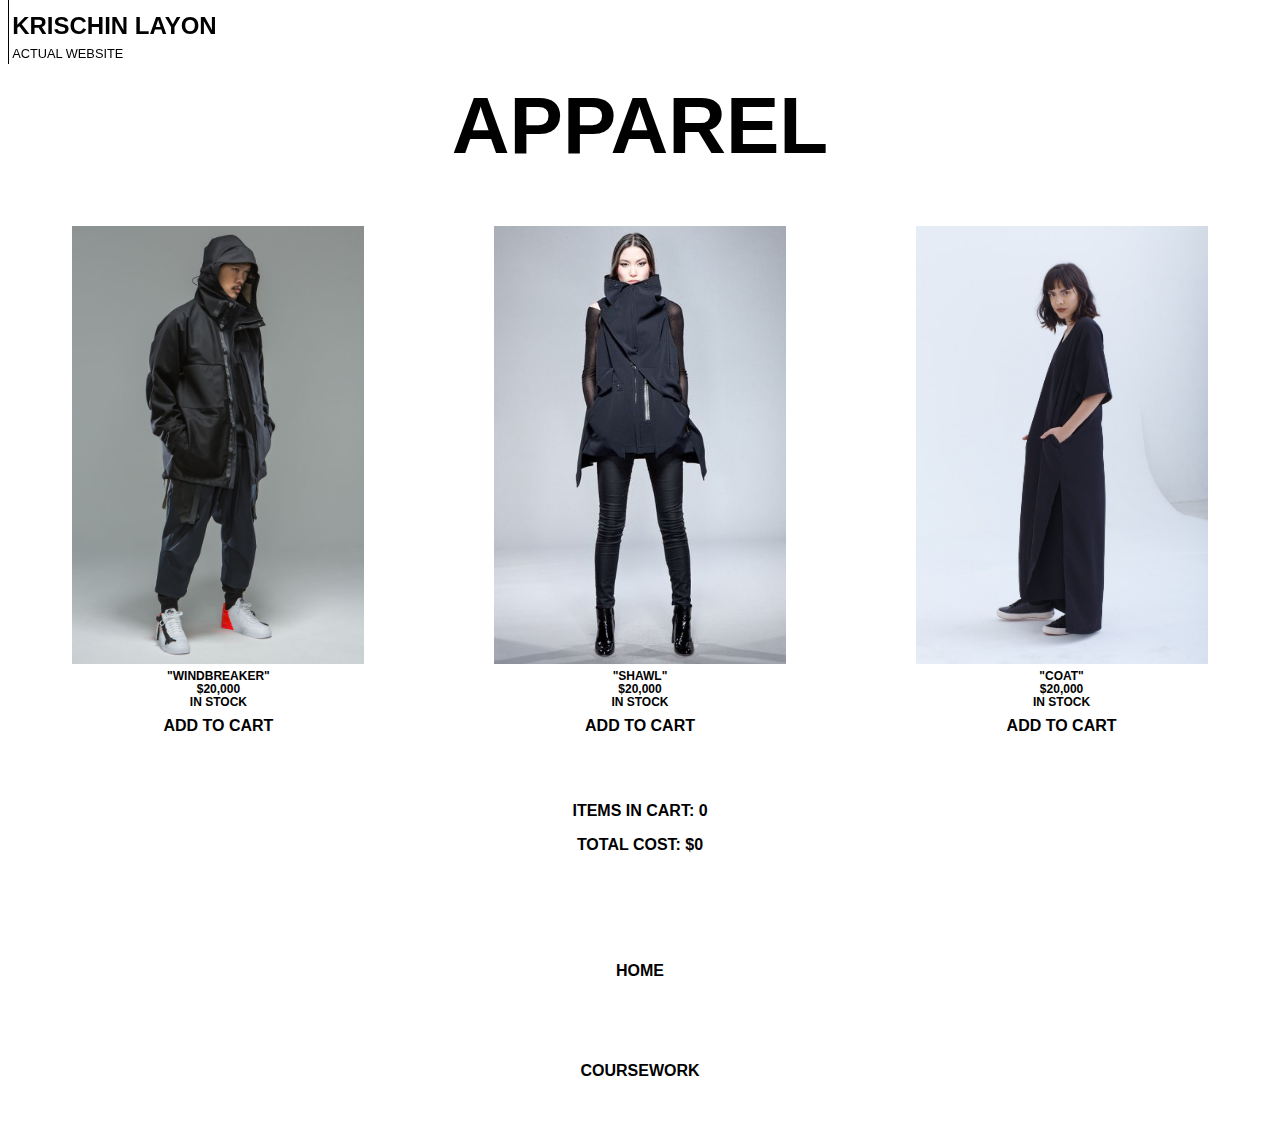
==== apparel.html @ 986e84ab "Added Comments" ====
<html>
	<head>
		<title>APPAREL</title>
		<link rel="stylesheet" href="styles/style.css">
		<link rel="shortcut icon" href="favicon.ico">
		<meta name="description" content="OFFICIAL SITE FOR CDG X ACRONYM">
		<meta name="keywords" content="Comme Des Garcons, CDG, Acronym, CDG X Acronym, Comme Des Garcons X Acronym">
	</head>
	
	
	<body id="body">
		<!--Floating Links-->
		<div id = "nav">
			<p style = "font-size: 1.5em">Krischin Layon</p>
			<a href="https://www.christianlayone.com/" class = "nav">Actual Website</a>
		</div>
		
		<!--Title-->
		<h1 class="top">APPAREL</h1>
		
		<div class = "showcase">
			<img src="img/piece1.jpg" id = "apparelPic">
			<br>
			<div id="buyBox">
				<div class="prevText">
					<p>"WINDBREAKER"</p>
					<p>$20,000</p>
					<p>In Stock</p>
				</div>
				<br>
				<button class = "buyButton">ADD TO CART</button>
			</div>
		</div>
		
		<div class = "showcase">
			<img src="img/piece2.jpg" id = "apparelPic">
			<br>
			<div id="buyBox">
				<div class="prevText">
					<p>"SHAWL"</p>
					<p>$20,000</p>
					<p>In Stock</p>
				</div>
				<br>
				<button class = "buyButton">ADD TO CART</button>
			</div>
		</div>
		
		<div class = "showcase">
			<img src="img/piece3.jpg" id = "apparelPic">
			<br>
			<div id="buyBox">
				<div class="prevText">
					<p>"COAT"</p>
					<p>$20,000</p>
					<p>In Stock</p>
				</div>
				<br>
				<button class = "buyButton">ADD TO CART</button>
			</div>
		</div>
		
		<br>
		
		<div style="padding:2%"></div>
		
		<p id="itemCount">ITEMS IN CART: 0</p>
		<p id="totalCost">TOTAL COST: $0</p>
		<button id="checkoutButton">PROCEED TO CHECKOUT</button>
		
		<div style="padding:2%"></div>
		
		<!-- Site Navigation -->
		<div id = "links">
			<a href="index.html">Home</a>
			</br>
			<a href="coursework.html">Coursework</a>
		</div>
		
		<script>
			var itemsInCart = 0;
			var expense = 0;
			
			//update page with new items
			function updateInventory(){
				document.getElementById("itemCount").innerHTML = "ITEMS IN CART: " + String(itemsInCart);
				document.getElementById("totalCost").innerHTML = "TOTAL COST: $" + String(expense);
				
				if (itemsInCart > 0){
					document.getElementById("checkoutButton").style.display = "inline";
				}
			}
			
			//assign this function to the checkout button
			document.getElementById("checkoutButton").onclick = function(){
				document.getElementById("body").style.animation = "fadeout 0.2s";
				window.location.assign("checkout.html");
			}
			
			//loop through all buyButtons this onclick function
			var buttons = document.getElementsByClassName("buyButton");
			for(var i=0; i<buttons.length; i++) {
        		buttons[i].onclick = function(){
        			this.innerHTML = "IN CART"
        			this.style.color = "red";
        			itemsInCart++;
        			expense += 20000;
        			updateInventory();
        		}
    		}
    		
    		//loop through all a tags add add this function
    		var aTags = document.getElementsByTagName("a");
    		for (var i=0; i<aTags.length; i++){
    			aTags[i].onclick = function(){
    				document.getElementById("body").style.animation = "fadeout 0.2s";
    			}
    		}
		</script>
	</body>
</html>
---- styles/style.css ----
body {
    font-family: Helvetica;
    text-transform: uppercase;
    text-align: center;
    font-weight: bold;
    font-size: 1em;
    
    /*css3 fade animations. the first lines are for compatibility with other browsers */
    -webkit-animation: fadein 2s; /* Safari, Chrome and Opera */
       -moz-animation: fadein 2s; /* Firefox */
            animation: fadein 2s;
}


/*these are the same thing, just for different browsers*/
@keyframes fadein {from {opacity: 0;}to {opacity:1;}}
@keyframes fadeout{from {opacity:1;} to {opacity:0;}}
/* Firefox */
@-moz-keyframes fadein {from {opacity: 0;} to {opacity:1;}}
@-moz-keyframes fadeout{from {opacity: 1;} to {opacity:0;}}
/* Safari, Chrome and Opera */
@-webkit-keyframes fadein {from {opacity: 0;} to {opacity:1;} }
@-webkit-keyframes fadeout{from {opacity: 1;} to {opacity:0;} }


/*heres the rest of my styling*/
.top{
    font-size:5em;
    margin-top:1em;
}

#homeTitle{
    text-align:right;
    transform: rotate(270deg) translateX(2em);
    transform-origin: 100% 100%;
}

#links { /*ID for the actual webpage links (NOT NAV)*/
    line-height: 100px;
}

#nav{ /*ID for the navigation window*/
    position: fixed;
    top: 0px;
    line-height: 4px;
    text-align: left;
    padding-bottom: 0.5em;
    padding-left:0.2em;
    
    border-left-style: solid;
    border-color: black;
    border-width: 1px;
}

#apparelPic{
    width: 70%;
}

#buyBox{
    text-align:center;
    display: inline-block;
    line-height:1px;
}

#checkoutButton{
    display:none;
}


.showcase{
    display:inline-block;
    width: 33%;
}



.buyButton{
    background-color:white;
    border: none;
    font-size: 1em;
    font-weight: bold;
    text-align:center;
}

.buyButton:hover{
    transform:translateY(1px);
}

.prevText{
    font-size:0.75em;
}

a {
    font-weight: bold;
}

.nav{ /*class for all navigation links*/
  font-weight: normal;  
  font-size: 0.8em;
}

.nav:hover{
    font-weight:bold;
    font-size: 0.8em;
}

a:link{
    color:black;
    text-decoration: none;
}

a:visited{
    color:black;
    text-decoration: none;
}

a:hover{
    font-size: 1.25em;
}
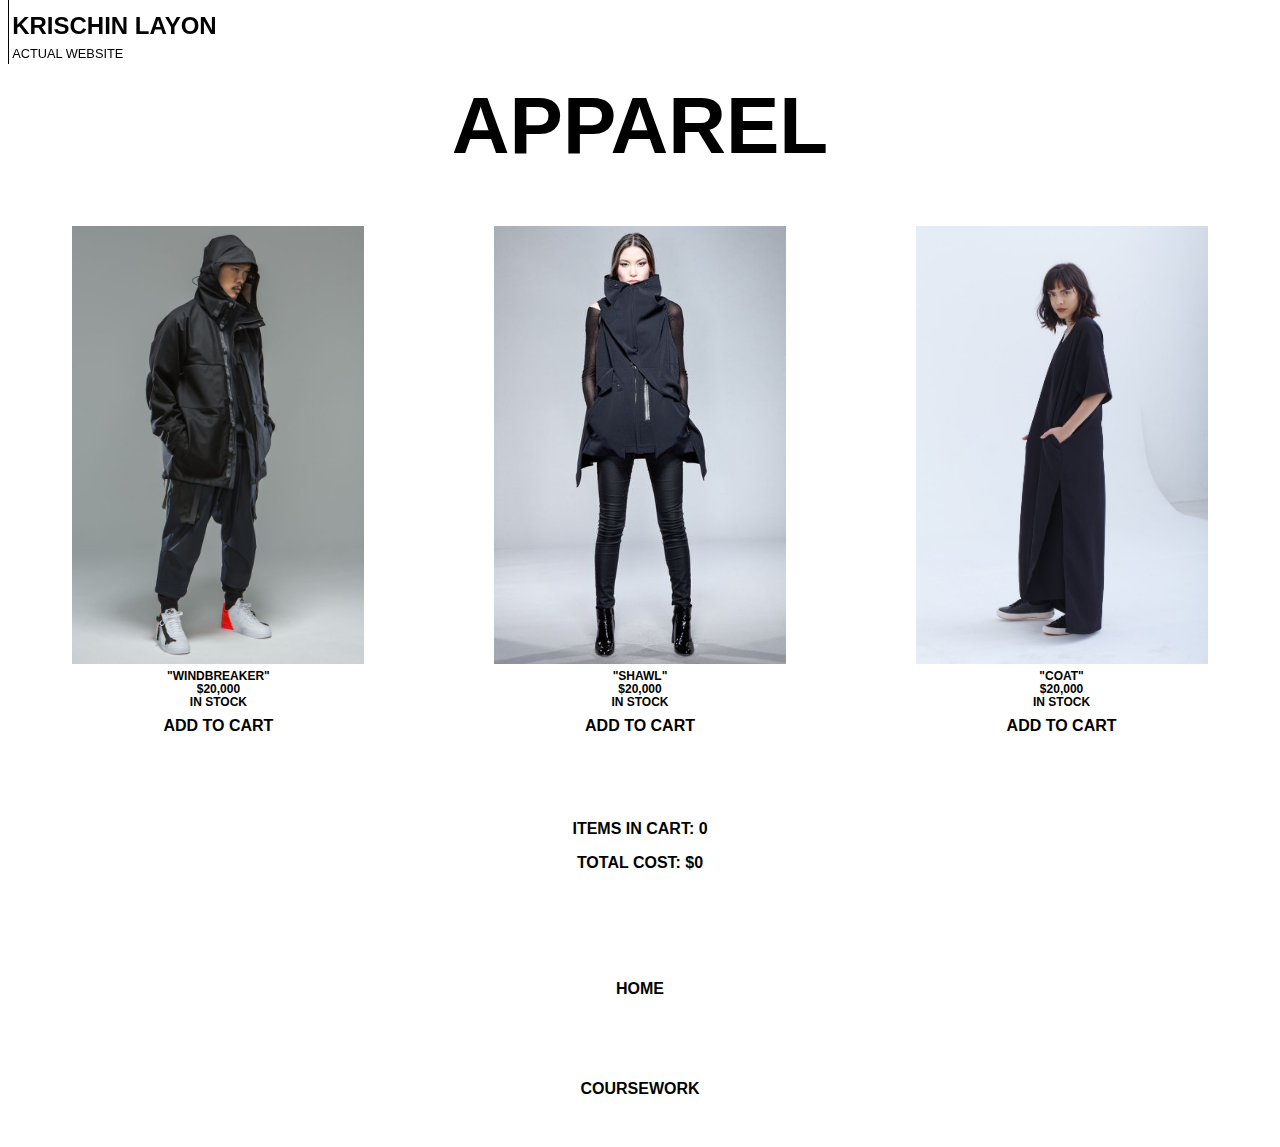
==== commit 7ba27290: "Adjusted the site to match the rubric more" ====
--- a/apparel.html
+++ b/apparel.html
@@ -18,45 +18,48 @@
 		<!--Title-->
 		<h1 class="top">APPAREL</h1>
 		
-		<div class = "showcase">
-			<img src="img/piece1.jpg" id = "apparelPic">
-			<br>
-			<div id="buyBox">
-				<div class="prevText">
-					<p>"WINDBREAKER"</p>
-					<p>$20,000</p>
-					<p>In Stock</p>
+		<!-- Boxes for each item -->
+		<div>
+			<div class = "showcase">
+				<img src="img/piece1.jpg" id = "apparelPic">
+				<br>
+				<div id="buyBox">
+					<div class="prevText">
+						<p>"WINDBREAKER"</p>
+						<p>$20,000</p>
+						<p>In Stock</p>
+					</div>
+					<br>
+					<button class = "buyButton">ADD TO CART</button>
 				</div>
+			</div>
+		
+			<div class = "showcase">
+				<img src="img/piece2.jpg" id = "apparelPic">
 				<br>
-				<button class = "buyButton">ADD TO CART</button>
+				<div id="buyBox">
+					<div class="prevText">
+						<p>"SHAWL"</p>
+						<p>$20,000</p>
+						<p>In Stock</p>
+					</div>
+					<br>
+					<button class = "buyButton">ADD TO CART</button>
+				</div>
 			</div>
-		</div>
 		
-		<div class = "showcase">
-			<img src="img/piece2.jpg" id = "apparelPic">
-			<br>
-			<div id="buyBox">
-				<div class="prevText">
-					<p>"SHAWL"</p>
-					<p>$20,000</p>
-					<p>In Stock</p>
+			<div class = "showcase">
+				<img src="img/piece3.jpg" id = "apparelPic">
+				<br>
+				<div id="buyBox">
+					<div class="prevText">
+						<p>"COAT"</p>
+						<p>$20,000</p>
+						<p>In Stock</p>
+					</div>
+					<br>
+					<button class = "buyButton">ADD TO CART</button>
 				</div>
-				<br>
-				<button class = "buyButton">ADD TO CART</button>
-			</div>
-		</div>
-		
-		<div class = "showcase">
-			<img src="img/piece3.jpg" id = "apparelPic">
-			<br>
-			<div id="buyBox">
-				<div class="prevText">
-					<p>"COAT"</p>
-					<p>$20,000</p>
-					<p>In Stock</p>
-				</div>
-				<br>
-				<button class = "buyButton">ADD TO CART</button>
 			</div>
 		</div>
 		
@@ -64,9 +67,12 @@
 		
 		<div style="padding:2%"></div>
 		
-		<p id="itemCount">ITEMS IN CART: 0</p>
-		<p id="totalCost">TOTAL COST: $0</p>
-		<button id="checkoutButton">PROCEED TO CHECKOUT</button>
+		<!-- Shop Stuff -->
+		<div>
+			<p id="itemCount">ITEMS IN CART: 0</p>
+			<p id="totalCost">TOTAL COST: $0</p>
+			<button id="checkoutButton">PROCEED TO CHECKOUT</button>
+		</div>
 		
 		<div style="padding:2%"></div>
 		
